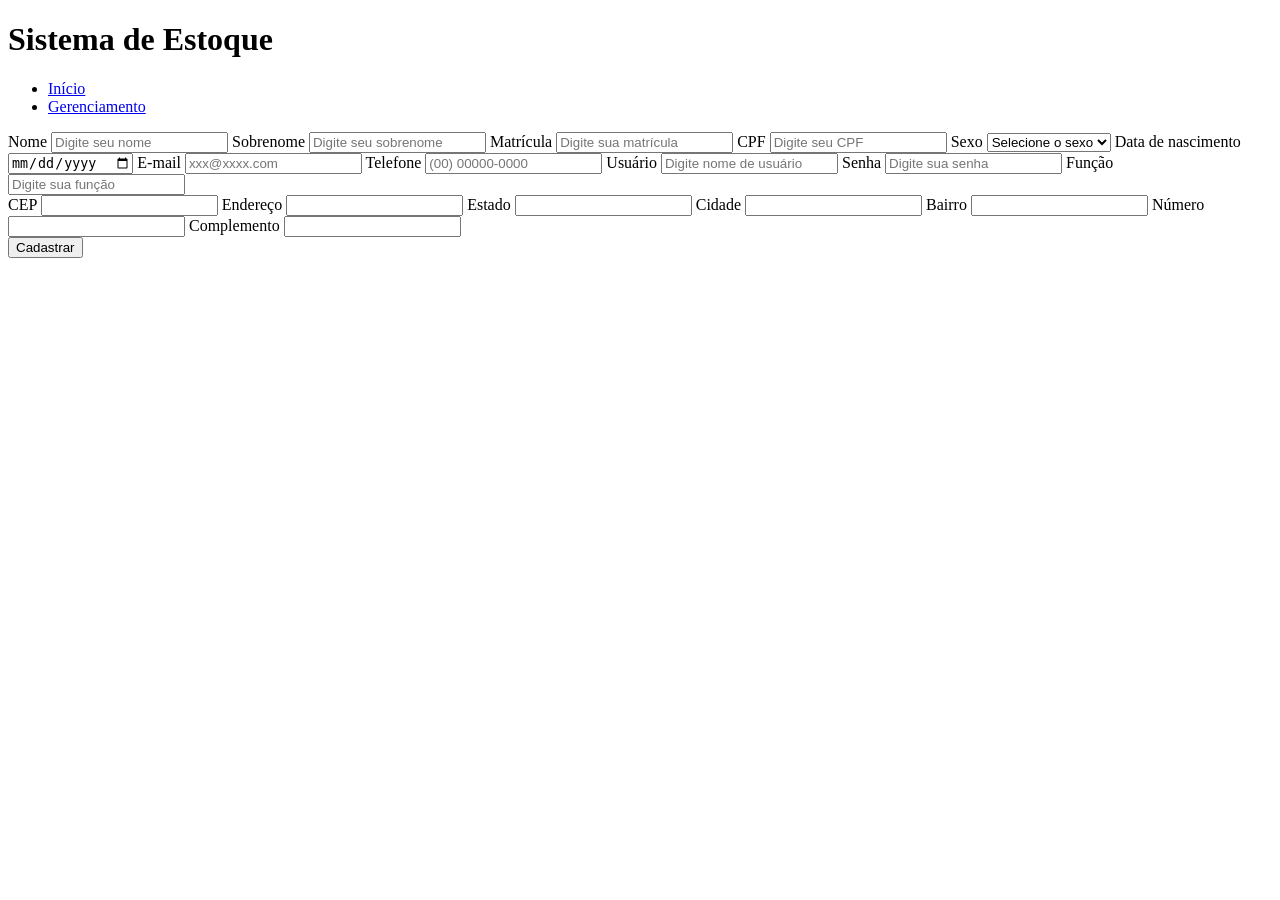
==== src/main/webapp/pages/cadastro.html @ c54853b9 "commit" ====
<!DOCTYPE html>
<html>
    <head>
        <link rel="stylesheet" href="../css/reset.css"/>
        <link rel="stylesheet" href="../css/color.css"/>
        <link rel="stylesheet" href="../css/cadastro.css"/>
        <title>Cadastro</title>
        <meta charset="UTF-8">
        <meta name="viewport" content="width=device-width, initial-scale=1.0">
    </head>
    <body>

        <header id="header">
            <h1 id="tituloDashboard">Sistema de Estoque</h1>
            <nav>
                <ul>
                    <li><a href="#">Início</a></li>
                    <li><a href="#">Gerenciamento</a></li> 
                </ul>
            </nav>
        </header>

        <main id="main">
            <form action="../cadastro" method="POST">
                <div class="container">

                    <div class="dadosPessoais">
                        <label for="namefirst">Nome</label>
                        <input type="text" id="namefirst" name="namefirst" placeholder="Digite seu nome"/>

                        <label for="sobrenome">Sobrenome</label>
                        <input type="text" id="sobrenome" name="sobrenome" placeholder="Digite seu sobrenome"/>

                        <label for="matricula">Matrícula</label>
                        <input type="text" id="matricula" name="matricula" placeholder="Digite sua matrícula"/>

                        <label for="cpf">CPF</label>
                        <input type="text" id="cpf" name="cpf" placeholder="Digite seu CPF"/>

                        <label for="sexo">Sexo</label>
                        <select id="sexo" name="sexo">
                            <option value="" disabled selected>Selecione o sexo</option>
                            <option value="M">Masculino</option>
                            <option value="F">Feminino</option>
                        </select>

                        <label for="dtaNascimento">Data de nascimento</label>
                        <input type="date" name="dtaNascimento" id="dtaNascimento"/>

                        <label for="email">E-mail</label>
                        <input type="email" id="email" name="email" placeholder="xxx@xxxx.com"/>

                        <label for="telefone">Telefone</label>
                        <input type="tel" name="telefone" id="telefone" placeholder="(00) 00000-0000"/>

                        <label for="usuario">Usuário</label>
                        <input type="text" name="usuario" id="usuario" placeholder="Digite nome de usuário"/>

                        <label for="senha">Senha</label>
                        <input type="password" name="senha" id="senha" placeholder="Digite sua senha"/>

                        <label for="funcao">Função</label>
                        <input type="text" name="funcao" id="funcao" placeholder="Digite sua função"/>
                    </div>

                    <div class="containerEndereco">
                        <label for="cep">CEP</label>
                        <input type="text" name="cep" id="cep"/>

                        <label for="endereco">Endereço</label>
                        <input type="text" name="endereco" id="endereco"/>

                        <label for="estado">Estado</label>
                        <input type="text" name="estado" id="estado"/>

                        <label for="cidade">Cidade</label>
                        <input type="text" name="cidade" id="cidade"/>

                        <label for="bairro">Bairro</label>
                        <input type="text" name="bairro" id="bairro"/>

                        <label for="numero">Número</label>
                        <input type="text" name="numero" id="numero"/>

                        <label for="complemento">Complemento</label>
                        <input type="text" name="complemento" id="complemento"/>
                    </div>

                    <div class="btn">
                        <button type="submit">Cadastrar</button>
                    </div>

                </div>
            </form> 
        </main>

        <script src="../Js/cep.js"></script>
    </body>
</html>
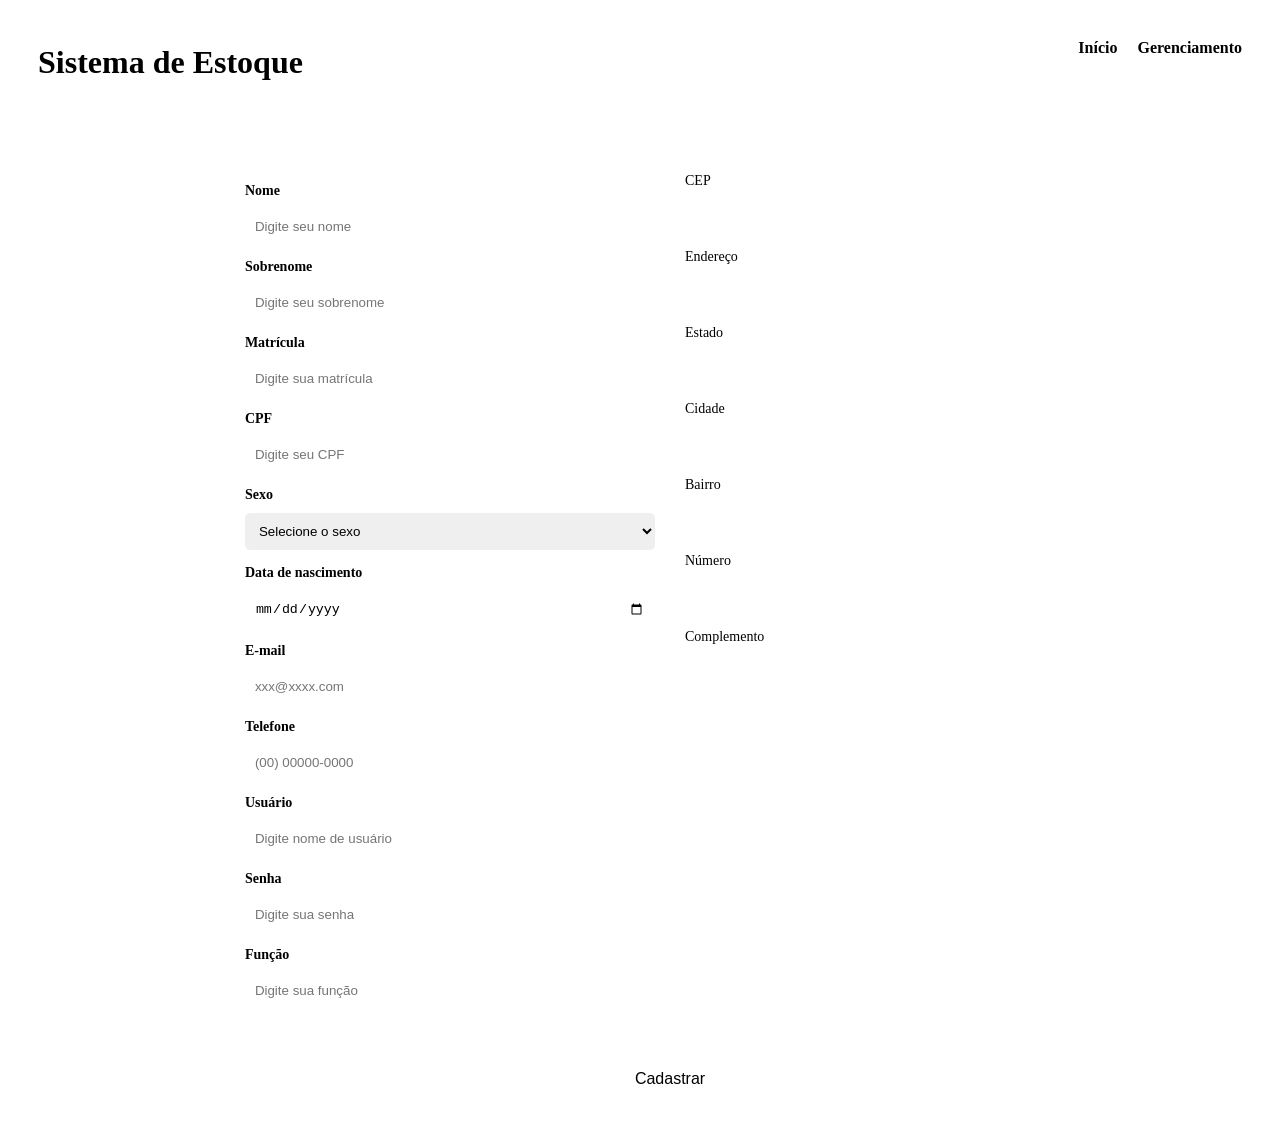
==== commit d93a599f: "fix" ====
--- a/src/main/webapp/pages/cadastro.html
+++ b/src/main/webapp/pages/cadastro.html
@@ -21,7 +21,7 @@
         </header>
 
         <main id="main">
-            <form action="../cadastro" method="POST">
+            <form action="/cadastro" method="POST">
                 <div class="container">
 
                     <div class="dadosPessoais">
--- a/src/main/webapp/css/cadastro.css
+++ b/src/main/webapp/css/cadastro.css
@@ -0,0 +1,91 @@
+body{
+    background-color: var(--gray-light);
+    color: var(--gray-dark);
+}
+#header{
+    display: flex;
+    justify-content: space-between;
+    align-content: center;
+    background-color: var(--white);
+    padding: 15px 30px;
+    box-shadow: 0 2px 5px var(--shadow-default);
+    margin-bottom: 20px;
+}
+#tituloCadastro{
+    font-size: 22px;
+    color: var(--primary-dark); 
+}
+nav ul{
+    display: flex;
+    list-style:none;
+    gap: 20px;
+}
+nav a{
+    text-decoration: none;
+    color: var(--primary-medium);
+    font-weight: bold;
+}
+nav a:hover{
+    color: var(--primary-dark);
+}
+#main{
+    display: flex;
+    justify-content: center
+}
+.container{
+    background-color: var(--white);
+    padding:30px;
+    border-radius: 10px;    
+    box-shadow: 0 4px 8px var(--shadow-default);
+    width:100%;
+    max-width: 1100px;
+    display: flex;
+    gap: 30px;
+    flex-wrap: wrap;
+}
+.dadosPessoais,.containerEndereco{
+    flex: 1;
+    min-width: 300px;
+    display: flex;
+    flex-direction: column;
+    gap:10px;
+}
+label{
+    font-size: 14px;
+    margin-top: 5px;
+}
+input,select{
+    padding: 10px;
+    border-radius: 5px;
+    border: 1px solid var(--gray-medium);
+    outline:none;
+    transition:0.2s;    
+}
+input:focus,select:focus{
+    border-color: var(--primary-medium);
+}
+.dadosPessoais{
+    margin-top: 10px;
+    font-weight: bold;
+}
+.btn{
+    width: 100%;
+    display: flex;
+    justify-content: center;
+    margin-top: 20px;
+}
+.btn button{
+    padding:12px 30px;
+    background-color: var(--success);
+    color: var(--white);
+    border: none;
+    border-radius: 8px;
+    font-size:16px;
+    cursor: pointer;
+    transition:0.2s;
+}
+
+.btn button:hover{
+    background-color: var(--success-hover);
+}
+ 
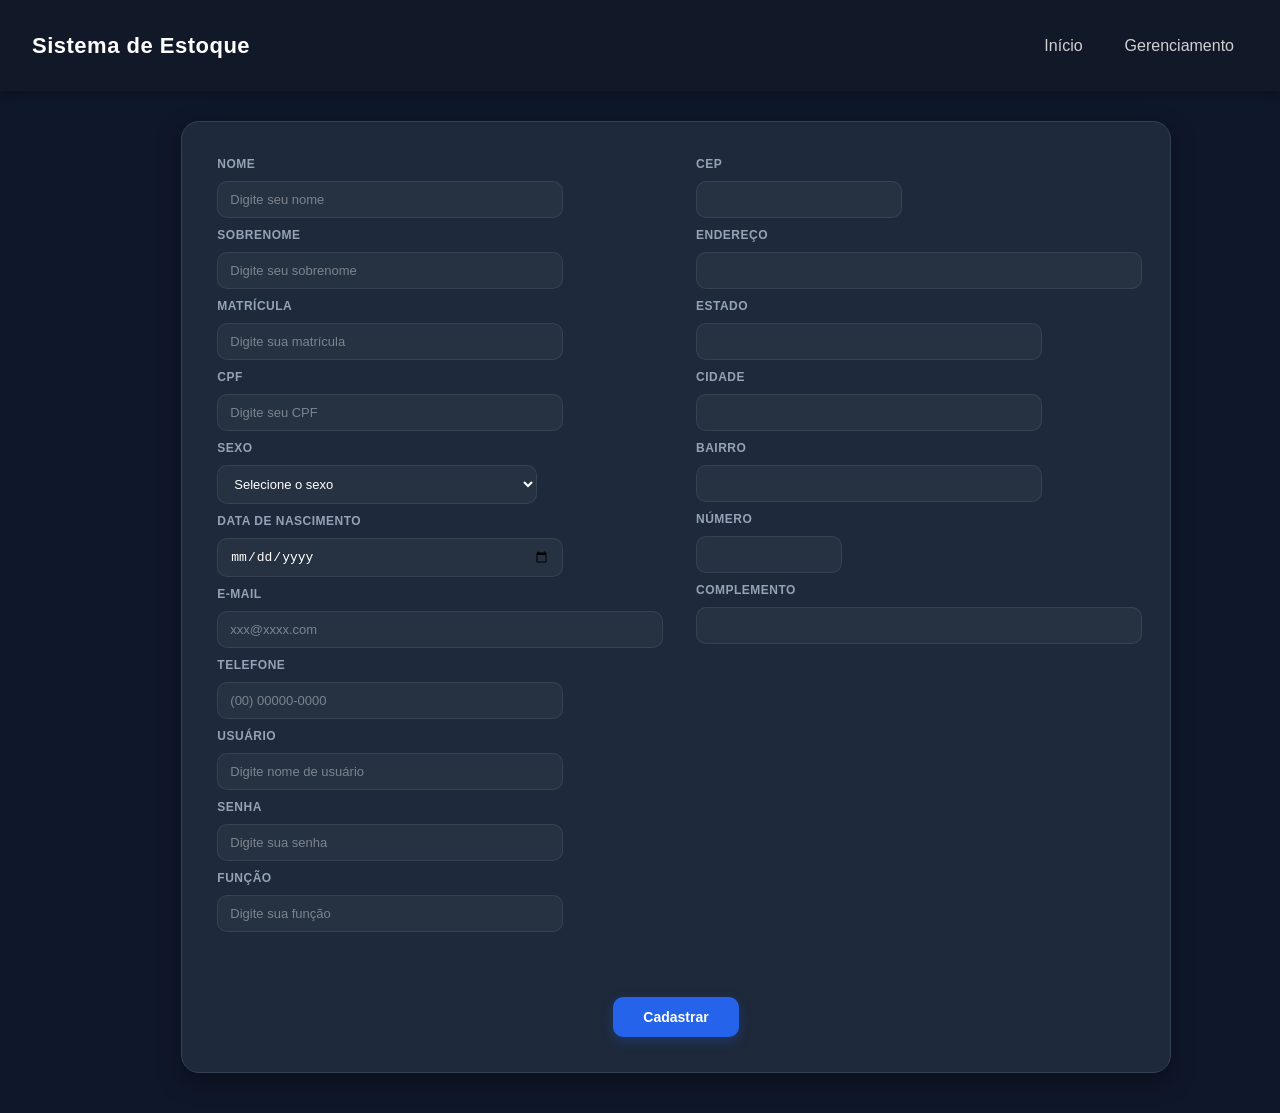
==== commit 48356d52: "fix tela de login" ====
--- a/src/main/webapp/pages/cadastro.html
+++ b/src/main/webapp/pages/cadastro.html
@@ -26,10 +26,10 @@
 
                     <div class="dadosPessoais">
                         <label for="namefirst">Nome</label>
-                        <input type="text" id="namefirst" name="namefirst" placeholder="Digite seu nome"/>
+                        <input type="text" id="namefirst" name="namefirst" placeholder="Digite seu nome" required/>
 
                         <label for="sobrenome">Sobrenome</label>
-                        <input type="text" id="sobrenome" name="sobrenome" placeholder="Digite seu sobrenome"/>
+                        <input type="text" id="sobrenome" name="sobrenome" placeholder="Digite seu sobrenome" required/>
 
                         <label for="matricula">Matrícula</label>
                         <input type="text" id="matricula" name="matricula" placeholder="Digite sua matrícula"/>
@@ -48,16 +48,16 @@
                         <input type="date" name="dtaNascimento" id="dtaNascimento"/>
 
                         <label for="email">E-mail</label>
-                        <input type="email" id="email" name="email" placeholder="xxx@xxxx.com"/>
+                        <input type="email" id="email" name="email" placeholder="xxx@xxxx.com" required/>
 
                         <label for="telefone">Telefone</label>
                         <input type="tel" name="telefone" id="telefone" placeholder="(00) 00000-0000"/>
 
                         <label for="usuario">Usuário</label>
-                        <input type="text" name="usuario" id="usuario" placeholder="Digite nome de usuário"/>
+                        <input type="text" name="usuario" id="usuario" placeholder="Digite nome de usuário" required/>
 
                         <label for="senha">Senha</label>
-                        <input type="password" name="senha" id="senha" placeholder="Digite sua senha"/>
+                        <input type="password" name="senha" id="senha" placeholder="Digite sua senha" required/>
 
                         <label for="funcao">Função</label>
                         <input type="text" name="funcao" id="funcao" placeholder="Digite sua função"/>
@@ -96,4 +96,4 @@
 
         <script src="../Js/cep.js"></script>
     </body>
-</html>+</html>
--- a/src/main/webapp/css/color.css
+++ b/src/main/webapp/css/color.css
@@ -0,0 +1,25 @@
+:root {
+
+    /* Primárias */
+    --primary-dark: #111827;
+    --primary-medium: #2563eb;
+
+    /* Tons neutros */
+    --gray-light: #0f172a;
+    --gray-medium: #94a3b8;
+    --gray-dark: #e2e8f0;
+
+    /* Branco */
+    --white: #1e293b;
+
+    /* Sombras */
+    --shadow-default: rgba(0, 0, 0, 0.35);
+
+    /* Extras */
+    --card-bg: #1e293b;
+    --hover-bg: #334155;
+    --border-color: #334155;
+      /* Sucesso */
+    --success: #22c55e;
+    --success-hover: #16a34a;
+}
--- a/src/main/webapp/css/cadastro.css
+++ b/src/main/webapp/css/cadastro.css
@@ -1,91 +1,296 @@
-body{
+body {
     background-color: var(--gray-light);
     color: var(--gray-dark);
-}
-#header{
-    display: flex;
+
+    font-family: Arial, sans-serif;
+
+    margin: 0;
+}
+
+
+/* HEADER */
+
+#header {
+    display: flex;
+
     justify-content: space-between;
-    align-content: center;
-    background-color: var(--white);
-    padding: 15px 30px;
-    box-shadow: 0 2px 5px var(--shadow-default);
-    margin-bottom: 20px;
-}
-#tituloCadastro{
+
+    align-items: center;
+
+    background-color: var(--primary-dark);
+
+    padding: 18px 32px;
+
+    box-shadow: 0 2px 10px var(--shadow-default);
+
+    margin-bottom: 30px;
+}
+
+#tituloDashboard {
     font-size: 22px;
-    color: var(--primary-dark); 
-}
-nav ul{
-    display: flex;
-    list-style:none;
-    gap: 20px;
-}
-nav a{
+
+    color: #ffffff;
+
+    font-weight: 600;
+
+    letter-spacing: 0.5px;
+}
+
+
+/* NAV */
+
+#header nav ul {
+    display: flex;
+
+    align-items: center;
+
+    gap: 14px;
+
+    list-style: none;
+
+    margin: 0;
+
+    padding: 0;
+}
+
+#header nav a {
     text-decoration: none;
-    color: var(--primary-medium);
-    font-weight: bold;
-}
-nav a:hover{
-    color: var(--primary-dark);
-}
-#main{
-    display: flex;
-    justify-content: center
-}
-.container{
-    background-color: var(--white);
-    padding:30px;
-    border-radius: 10px;    
-    box-shadow: 0 4px 8px var(--shadow-default);
-    width:100%;
-    max-width: 1100px;
-    display: flex;
-    gap: 30px;
+
+    color: rgba(255, 255, 255, 0.8);
+
+    padding: 8px 14px;
+
+    border-radius: 8px;
+
+    transition: 0.2s;
+}
+
+#header nav a:hover {
+    background-color: rgba(255, 255, 255, 0.08);
+
+    color: #ffffff;
+}
+
+
+/* MAIN */
+
+#main {
+    display: flex;
+
+    justify-content: center;
+
+    padding: 0 20px 40px;
+}
+
+
+/* CONTAINER */
+
+.container {
+    background-color: var(--card-bg);
+
+    border: 1px solid var(--border-color);
+
+    border-radius: 18px;
+
+    box-shadow: 0 8px 24px var(--shadow-default);
+
+    padding: 35px;
+
+    width: 100%;
+
+    max-width: 1150px;
+
+    display: flex;
+
+    gap: 40px;
+
     flex-wrap: wrap;
 }
-.dadosPessoais,.containerEndereco{
+
+
+/* COLUNAS */
+
+.dadosPessoais,
+.containerEndereco {
     flex: 1;
-    min-width: 300px;
-    display: flex;
+
+    min-width: 320px;
+
+    display: flex;
+
     flex-direction: column;
-    gap:10px;
-}
-label{
+
+    gap: 10px;
+}
+
+
+/* LABELS */
+
+.container label {
+    font-size: 12px;
+
+    font-weight: 600;
+
+    color: var(--gray-medium);
+
+    text-transform: uppercase;
+
+    letter-spacing: 0.5px;
+}
+
+
+/* INPUTS */
+
+.container input,
+.container select {
+    width: 100%;
+
+    max-width: 320px;
+
+    padding: 10px 12px;
+
+    border-radius: 10px;
+
+    border: 1px solid rgba(255, 255, 255, 0.08);
+
+    background-color: rgba(255, 255, 255, 0.04);
+
+    color: #ffffff;
+
+    outline: none;
+
+    font-size: 13px;
+
+    transition: 0.2s;
+}
+
+
+/* PLACEHOLDER */
+
+.container input::placeholder {
+    color: rgba(255, 255, 255, 0.4);
+}
+
+
+/* HOVER */
+
+.container input:hover,
+.container select:hover {
+    background-color: rgba(255, 255, 255, 0.06);
+}
+
+
+/* FOCUS */
+
+.container input:focus,
+.container select:focus {
+    border-color: var(--primary-medium);
+
+    background-color: rgba(255, 255, 255, 0.07);
+
+    box-shadow:
+        0 0 0 3px rgba(37, 99, 235, 0.15);
+}
+
+
+/* TAMANHOS DIFERENTES */
+
+#email,
+#endereco,
+#complemento {
+    max-width: 420px;
+}
+
+#numero {
+    max-width: 120px;
+}
+
+#cep {
+    max-width: 180px;
+}
+
+
+/* BOTÃO */
+
+.btn {
+    width: 100%;
+
+    display: flex;
+
+    justify-content: center;
+
+    margin-top: 25px;
+}
+
+.btn button {
+    padding: 12px 30px;
+
+    background-color: var(--primary-medium);
+
+    color: #ffffff;
+
+    border: none;
+
+    border-radius: 10px;
+
     font-size: 14px;
-    margin-top: 5px;
-}
-input,select{
-    padding: 10px;
-    border-radius: 5px;
-    border: 1px solid var(--gray-medium);
-    outline:none;
-    transition:0.2s;    
-}
-input:focus,select:focus{
-    border-color: var(--primary-medium);
-}
-.dadosPessoais{
-    margin-top: 10px;
-    font-weight: bold;
-}
-.btn{
-    width: 100%;
-    display: flex;
-    justify-content: center;
-    margin-top: 20px;
-}
-.btn button{
-    padding:12px 30px;
-    background-color: var(--success);
-    color: var(--white);
-    border: none;
-    border-radius: 8px;
-    font-size:16px;
+
+    font-weight: 600;
+
     cursor: pointer;
-    transition:0.2s;
-}
-
-.btn button:hover{
-    background-color: var(--success-hover);
-}
- +
+    transition: 0.2s;
+
+    box-shadow: 0 4px 12px rgba(37, 99, 235, 0.25);
+}
+
+.btn button:hover {
+    transform: translateY(-2px);
+
+    filter: brightness(1.08);
+}
+
+
+/* RESPONSIVO */
+
+@media (max-width: 768px) {
+
+    #header {
+        flex-direction: column;
+
+        gap: 14px;
+
+        text-align: center;
+    }
+
+    #header nav ul {
+        flex-wrap: wrap;
+
+        justify-content: center;
+    }
+
+    .container {
+        padding: 25px;
+
+        gap: 25px;
+    }
+
+    .dadosPessoais,
+    .containerEndereco {
+        min-width: 100%;
+    }
+
+    .container input,
+    .container select,
+    #email,
+    #endereco,
+    #complemento,
+    #numero,
+    #cep {
+        max-width: 100%;
+    }
+
+    .btn button {   
+        width: 100%;
+    }
+}
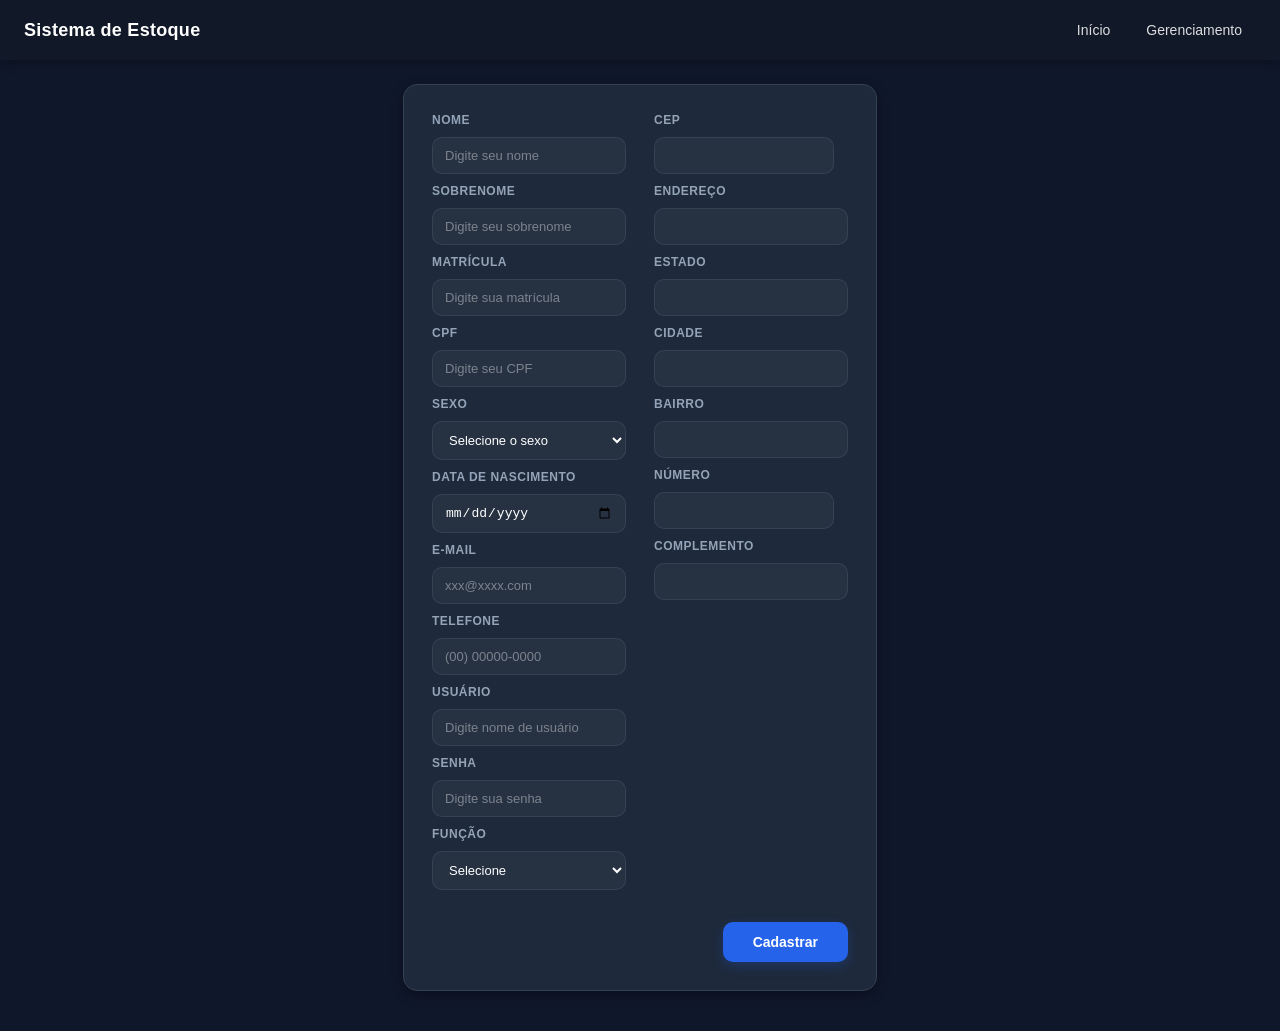
==== commit 89724323: "atualização final" ====
--- a/src/main/webapp/pages/cadastro.html
+++ b/src/main/webapp/pages/cadastro.html
@@ -1,99 +1,108 @@
-    <!DOCTYPE html>
+<!DOCTYPE html>
 <html>
-    <head>
-        <link rel="stylesheet" href="../css/reset.css"/>
-        <link rel="stylesheet" href="../css/color.css"/>
-        <link rel="stylesheet" href="../css/cadastro.css"/>
-        <title>Cadastro</title>
-        <meta charset="UTF-8">
-        <meta name="viewport" content="width=device-width, initial-scale=1.0">
-    </head>
-    <body>
 
-        <header id="header">
-            <h1 id="tituloDashboard">Sistema de Estoque</h1>
-            <nav>
-                <ul>
-                    <li><a href="#">Início</a></li>
-                    <li><a href="#">Gerenciamento</a></li> 
-                </ul>
-            </nav>
-        </header>
+<head>
+    <link rel="stylesheet" href="../css/reset.css" />
+    <link rel="stylesheet" href="../css/color.css" />
+    <link rel="stylesheet" href="../css/cadastro.css" />
+    <title>Cadastro</title>
+    <meta charset="UTF-8">
+    <meta name="viewport" content="width=device-width, initial-scale=1.0">
+</head>
 
-        <main id="main">
-            <form action="/cadastro" method="POST">
-                <div class="container">
+<body>
 
-                    <div class="dadosPessoais">
-                        <label for="namefirst">Nome</label>
-                        <input type="text" id="namefirst" name="namefirst" placeholder="Digite seu nome" required/>
+    <header id="header">
+        <h1 id="tituloDashboard">Sistema de Estoque</h1>
+        <nav>
+            <ul>
+                <li><a href="#">Início</a></li>
+                <li><a href="#">Gerenciamento</a></li>
+            </ul>
+        </nav>
+    </header>
 
-                        <label for="sobrenome">Sobrenome</label>
-                        <input type="text" id="sobrenome" name="sobrenome" placeholder="Digite seu sobrenome" required/>
+    <main id="main">
+        <p id="mensagemErroCadastro" class="mensagem-erro"></p>
+        <form action="/cadastro" method="POST">
+            <div class="container">
 
-                        <label for="matricula">Matrícula</label>
-                        <input type="text" id="matricula" name="matricula" placeholder="Digite sua matrícula"/>
+                <div class="dadosPessoais">
+                    <label for="namefirst">Nome</label>
+                    <input type="text" id="namefirst" name="namefirst" placeholder="Digite seu nome" required />
 
-                        <label for="cpf">CPF</label>
-                        <input type="text" id="cpf" name="cpf" placeholder="Digite seu CPF"/>
+                    <label for="sobrenome">Sobrenome</label>
+                    <input type="text" id="sobrenome" name="sobrenome" placeholder="Digite seu sobrenome" required />
 
-                        <label for="sexo">Sexo</label>
-                        <select id="sexo" name="sexo">
-                            <option value="" disabled selected>Selecione o sexo</option>
-                            <option value="M">Masculino</option>
-                            <option value="F">Feminino</option>
-                        </select>
+                    <label for="matricula">Matrícula</label>
+                    <input type="text" id="matricula" name="matricula" placeholder="Digite sua matrícula" />
 
-                        <label for="dtaNascimento">Data de nascimento</label>
-                        <input type="date" name="dtaNascimento" id="dtaNascimento"/>
+                    <label for="cpf">CPF</label>
+                    <input type="text" id="cpf" name="cpf" placeholder="Digite seu CPF" />
 
-                        <label for="email">E-mail</label>
-                        <input type="email" id="email" name="email" placeholder="xxx@xxxx.com" required/>
+                    <label for="sexo">Sexo</label>
+                    <select id="sexo" name="sexo">
+                        <option value="" disabled selected>Selecione o sexo</option>
+                        <option value="M">Masculino</option>
+                        <option value="F">Feminino</option>
+                    </select>
 
-                        <label for="telefone">Telefone</label>
-                        <input type="tel" name="telefone" id="telefone" placeholder="(00) 00000-0000"/>
+                    <label for="dtaNascimento">Data de nascimento</label>
+                    <input type="date" name="dtaNascimento" id="dtaNascimento" />
 
-                        <label for="usuario">Usuário</label>
-                        <input type="text" name="usuario" id="usuario" placeholder="Digite nome de usuário" required/>
+                    <label for="email">E-mail</label>
+                    <input type="email" id="email" name="email" placeholder="xxx@xxxx.com" required />
 
-                        <label for="senha">Senha</label>
-                        <input type="password" name="senha" id="senha" placeholder="Digite sua senha" required/>
+                    <label for="telefone">Telefone</label>
+                    <input type="tel" name="telefone" id="telefone" placeholder="(00) 00000-0000" />
 
-                        <label for="funcao">Função</label>
-                        <input type="text" name="funcao" id="funcao" placeholder="Digite sua função"/>
-                    </div>
+                    <label for="usuario">Usuário</label>
+                    <input type="text" name="usuario" id="usuario" placeholder="Digite nome de usuário" required />
 
-                    <div class="containerEndereco">
-                        <label for="cep">CEP</label>
-                        <input type="text" name="cep" id="cep"/>
+                    <label for="senha">Senha</label>
+                    <input type="password" name="senha" id="senha" placeholder="Digite sua senha" required />
 
-                        <label for="endereco">Endereço</label>
-                        <input type="text" name="endereco" id="endereco"/>
+                    <label for="funcao">Função</label>
+                    <select name="funcao" required>
+                        <option value="" disabled selected>Selecione</option>
+                        <option value="ADMIN">Administrador</option>
+                        <option value="VISUALIZADOR">Visualizador</option>
+                    </select>
+                </div>
 
-                        <label for="estado">Estado</label>
-                        <input type="text" name="estado" id="estado"/>
+                <div class="containerEndereco">
+                    <label for="cep">CEP</label>
+                    <input type="text" name="cep" id="cep" />
 
-                        <label for="cidade">Cidade</label>
-                        <input type="text" name="cidade" id="cidade"/>
+                    <label for="endereco">Endereço</label>
+                    <input type="text" name="endereco" id="endereco" />
 
-                        <label for="bairro">Bairro</label>
-                        <input type="text" name="bairro" id="bairro"/>
+                    <label for="estado">Estado</label>
+                    <input type="text" name="estado" id="estado" />
 
-                        <label for="numero">Número</label>
-                        <input type="text" name="numero" id="numero"/>
+                    <label for="cidade">Cidade</label>
+                    <input type="text" name="cidade" id="cidade" />
 
-                        <label for="complemento">Complemento</label>
-                        <input type="text" name="complemento" id="complemento"/>
-                    </div>
+                    <label for="bairro">Bairro</label>
+                    <input type="text" name="bairro" id="bairro" />
 
-                    <div class="btn">
-                        <button type="submit">Cadastrar</button>
-                    </div>
+                    <label for="numero">Número</label>
+                    <input type="text" name="numero" id="numero" />
 
+                    <label for="complemento">Complemento</label>
+                    <input type="text" name="complemento" id="complemento" />
                 </div>
-            </form> 
-        </main>
 
-        <script src="../Js/cep.js"></script>
-    </body>
-</html>
+                <div class="btn">
+                    <button type="submit">Cadastrar</button>
+                </div>
+
+            </div>
+        </form>
+    </main>
+
+    <script src="../Js/cep.js"></script>
+    <script src="../Js/cadastroUsuario.js"></script>
+</body>
+
+</html>
--- a/src/main/webapp/css/color.css
+++ b/src/main/webapp/css/color.css
@@ -22,4 +22,8 @@
       /* Sucesso */
     --success: #22c55e;
     --success-hover: #16a34a;
-}+}
+
+.is-hidden {
+    display: none !important;
+}
--- a/src/main/webapp/css/cadastro.css
+++ b/src/main/webapp/css/cadastro.css
@@ -1,296 +1,198 @@
 body {
     background-color: var(--gray-light);
     color: var(--gray-dark);
-
     font-family: Arial, sans-serif;
-
     margin: 0;
 }
 
-
-/* HEADER */
-
 #header {
+    background-color: var(--primary-dark);
     display: flex;
-
+    align-items: center;
     justify-content: space-between;
-
-    align-items: center;
-
-    background-color: var(--primary-dark);
-
-    padding: 18px 32px;
-
+    padding: 0 24px;
+    height: 60px;
+    margin-bottom: 24px;
     box-shadow: 0 2px 10px var(--shadow-default);
-
-    margin-bottom: 30px;
 }
 
 #tituloDashboard {
-    font-size: 22px;
-
+    font-size: 18px;
+    font-weight: 600;
     color: #ffffff;
-
-    font-weight: 600;
-
-    letter-spacing: 0.5px;
+    letter-spacing: 0.3px;
 }
-
-
-/* NAV */
 
 #header nav ul {
     display: flex;
-
     align-items: center;
-
-    gap: 14px;
-
+    gap: 8px;
     list-style: none;
-
     margin: 0;
-
     padding: 0;
 }
 
-#header nav a {
+#header nav ul li a {
+    color: rgba(255, 255, 255, 0.85);
     text-decoration: none;
-
-    color: rgba(255, 255, 255, 0.8);
-
     padding: 8px 14px;
-
     border-radius: 8px;
-
+    font-size: 14px;
     transition: 0.2s;
 }
 
-#header nav a:hover {
-    background-color: rgba(255, 255, 255, 0.08);
-
+#header nav ul li a:hover,
+#header nav ul li a.btn-menu {
+    background: var(--primary-medium);
     color: #ffffff;
 }
 
-
-/* MAIN */
-
 #main {
     display: flex;
-
-    justify-content: center;
-
-    padding: 0 20px 40px;
+    flex-direction: column;
+    align-items: center;
+    padding: 0 24px 40px;
 }
 
+.mensagem-erro {
+    width: 100%;
+    max-width: 1150px;
+    margin: 0 auto 16px;
+    padding: 12px 16px;
+    border-radius: 8px;
+    background: rgba(239, 68, 68, 0.12);
+    border: 1px solid rgba(239, 68, 68, 0.35);
+    color: #fca5a5;
+    font-size: 14px;
+    font-weight: 600;
+    display: none;
+    box-sizing: border-box;
+}
 
-/* CONTAINER */
+.mensagem-erro:not(:empty) {
+    display: block;
+}
 
 .container {
+    width: 100%;
+    max-width: 1150px;
     background-color: var(--card-bg);
-
     border: 1px solid var(--border-color);
-
-    border-radius: 18px;
-
-    box-shadow: 0 8px 24px var(--shadow-default);
-
-    padding: 35px;
-
-    width: 100%;
-
-    max-width: 1150px;
-
-    display: flex;
-
-    gap: 40px;
-
-    flex-wrap: wrap;
+    border-radius: 14px;
+    box-shadow: 0 4px 12px var(--shadow-default);
+    padding: 28px;
+    display: grid;
+    grid-template-columns: repeat(2, minmax(0, 1fr));
+    gap: 28px;
+    box-sizing: border-box;
 }
-
-
-/* COLUNAS */
 
 .dadosPessoais,
 .containerEndereco {
-    flex: 1;
-
-    min-width: 320px;
-
+    min-width: 0;
     display: flex;
-
     flex-direction: column;
-
     gap: 10px;
 }
 
-
-/* LABELS */
-
 .container label {
     font-size: 12px;
-
     font-weight: 600;
-
     color: var(--gray-medium);
-
     text-transform: uppercase;
-
     letter-spacing: 0.5px;
 }
-
-
-/* INPUTS */
 
 .container input,
 .container select {
     width: 100%;
-
-    max-width: 320px;
-
     padding: 10px 12px;
-
     border-radius: 10px;
-
     border: 1px solid rgba(255, 255, 255, 0.08);
-
     background-color: rgba(255, 255, 255, 0.04);
-
     color: #ffffff;
-
     outline: none;
-
     font-size: 13px;
-
     transition: 0.2s;
+    box-sizing: border-box;
 }
-
-
-/* PLACEHOLDER */
 
 .container input::placeholder {
     color: rgba(255, 255, 255, 0.4);
 }
-
-
-/* HOVER */
 
 .container input:hover,
 .container select:hover {
     background-color: rgba(255, 255, 255, 0.06);
 }
 
-
-/* FOCUS */
-
 .container input:focus,
 .container select:focus {
     border-color: var(--primary-medium);
-
     background-color: rgba(255, 255, 255, 0.07);
-
-    box-shadow:
-        0 0 0 3px rgba(37, 99, 235, 0.15);
-}
-
-
-/* TAMANHOS DIFERENTES */
-
-#email,
-#endereco,
-#complemento {
-    max-width: 420px;
+    box-shadow: 0 0 0 3px rgba(37, 99, 235, 0.15);
 }
 
 #numero {
-    max-width: 120px;
+    max-width: 180px;
 }
 
 #cep {
     max-width: 180px;
 }
 
-
-/* BOTÃO */
-
 .btn {
     width: 100%;
-
+    grid-column: 1 / -1;
     display: flex;
-
-    justify-content: center;
-
-    margin-top: 25px;
+    justify-content: flex-end;
+    margin-top: 4px;
 }
 
 .btn button {
     padding: 12px 30px;
-
     background-color: var(--primary-medium);
-
     color: #ffffff;
-
     border: none;
-
     border-radius: 10px;
-
     font-size: 14px;
-
     font-weight: 600;
-
     cursor: pointer;
-
     transition: 0.2s;
-
     box-shadow: 0 4px 12px rgba(37, 99, 235, 0.25);
 }
 
 .btn button:hover {
     transform: translateY(-2px);
-
     filter: brightness(1.08);
 }
 
-
-/* RESPONSIVO */
-
 @media (max-width: 768px) {
-
     #header {
         flex-direction: column;
-
+        height: auto;
+        padding: 16px;
         gap: 14px;
-
         text-align: center;
     }
 
     #header nav ul {
         flex-wrap: wrap;
-
         justify-content: center;
     }
 
     .container {
-        padding: 25px;
-
-        gap: 25px;
+        grid-template-columns: 1fr;
+        padding: 24px;
+        gap: 22px;
     }
 
-    .dadosPessoais,
-    .containerEndereco {
-        min-width: 100%;
-    }
-
-    .container input,
-    .container select,
-    #email,
-    #endereco,
-    #complemento,
     #numero,
     #cep {
         max-width: 100%;
     }
 
-    .btn button {   
+    .btn button {
         width: 100%;
     }
-}+}
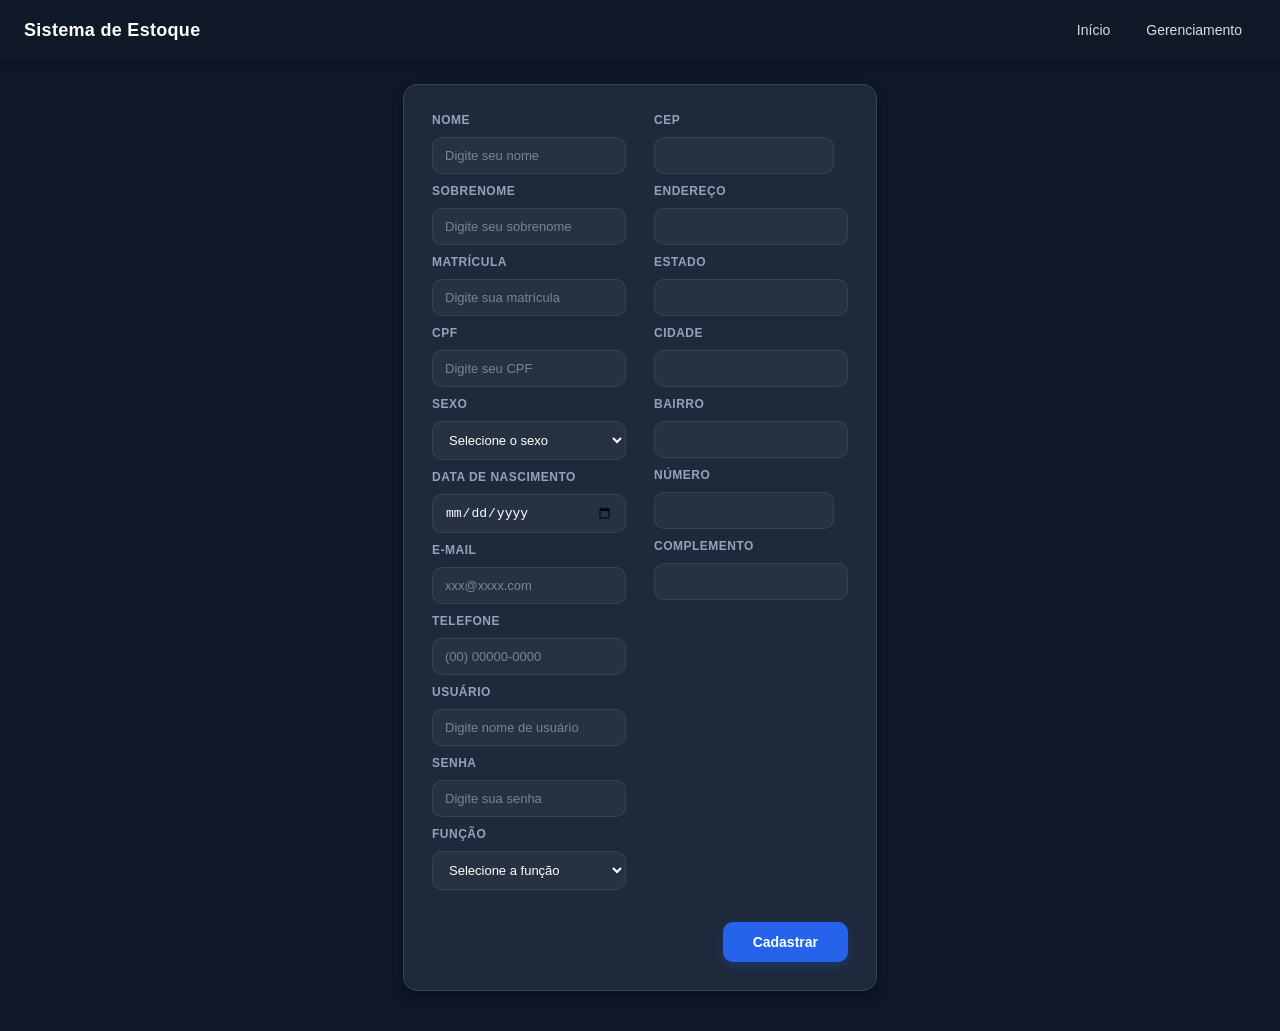
==== commit 76c8bd8b: "fix" ====
--- a/src/main/webapp/pages/cadastro.html
+++ b/src/main/webapp/pages/cadastro.html
@@ -1,108 +1,106 @@
-<!DOCTYPE html>
+    <!DOCTYPE html>
 <html>
+    <head>
+        <link rel="stylesheet" href="../css/reset.css"/>
+        <link rel="stylesheet" href="../css/color.css"/>
+        <link rel="stylesheet" href="../css/cadastro.css"/>
+        <title>Cadastro</title>
+        <meta charset="UTF-8">
+        <meta name="viewport" content="width=device-width, initial-scale=1.0">
+    </head>
+    <body>
 
-<head>
-    <link rel="stylesheet" href="../css/reset.css" />
-    <link rel="stylesheet" href="../css/color.css" />
-    <link rel="stylesheet" href="../css/cadastro.css" />
-    <title>Cadastro</title>
-    <meta charset="UTF-8">
-    <meta name="viewport" content="width=device-width, initial-scale=1.0">
-</head>
+        <header id="header">
+            <h1 id="tituloDashboard">Sistema de Estoque</h1>
+            <nav>
+                <ul>
+                    <li><a href="#">Início</a></li>
+                    <li><a href="#">Gerenciamento</a></li> 
+                </ul>
+            </nav>
+        </header>
 
-<body>
+        <main id="main">
+            <p id="mensagemErroCadastro" class="mensagem-erro"></p>
+            <form action="/cadastro" method="POST">
+                <div class="container">
 
-    <header id="header">
-        <h1 id="tituloDashboard">Sistema de Estoque</h1>
-        <nav>
-            <ul>
-                <li><a href="#">Início</a></li>
-                <li><a href="#">Gerenciamento</a></li>
-            </ul>
-        </nav>
-    </header>
+                    <div class="dadosPessoais">
+                        <label for="namefirst">Nome</label>
+                        <input type="text" id="namefirst" name="namefirst" placeholder="Digite seu nome" required/>
 
-    <main id="main">
-        <p id="mensagemErroCadastro" class="mensagem-erro"></p>
-        <form action="/cadastro" method="POST">
-            <div class="container">
+                        <label for="sobrenome">Sobrenome</label>
+                        <input type="text" id="sobrenome" name="sobrenome" placeholder="Digite seu sobrenome" required/>
 
-                <div class="dadosPessoais">
-                    <label for="namefirst">Nome</label>
-                    <input type="text" id="namefirst" name="namefirst" placeholder="Digite seu nome" required />
+                        <label for="matricula">Matrícula</label>
+                        <input type="text" id="matricula" name="matricula" placeholder="Digite sua matrícula"/>
 
-                    <label for="sobrenome">Sobrenome</label>
-                    <input type="text" id="sobrenome" name="sobrenome" placeholder="Digite seu sobrenome" required />
+                        <label for="cpf">CPF</label>
+                        <input type="text" id="cpf" name="cpf" placeholder="Digite seu CPF"/>
 
-                    <label for="matricula">Matrícula</label>
-                    <input type="text" id="matricula" name="matricula" placeholder="Digite sua matrícula" />
+                        <label for="sexo">Sexo</label>
+                        <select id="sexo" name="sexo">
+                            <option value="" disabled selected>Selecione o sexo</option>
+                            <option value="M">Masculino</option>
+                            <option value="F">Feminino</option>
+                        </select>
 
-                    <label for="cpf">CPF</label>
-                    <input type="text" id="cpf" name="cpf" placeholder="Digite seu CPF" />
+                        <label for="dtaNascimento">Data de nascimento</label>
+                        <input type="date" name="dtaNascimento" id="dtaNascimento"/>
 
-                    <label for="sexo">Sexo</label>
-                    <select id="sexo" name="sexo">
-                        <option value="" disabled selected>Selecione o sexo</option>
-                        <option value="M">Masculino</option>
-                        <option value="F">Feminino</option>
-                    </select>
+                        <label for="email">E-mail</label>
+                        <input type="email" id="email" name="email" placeholder="xxx@xxxx.com" required/>
 
-                    <label for="dtaNascimento">Data de nascimento</label>
-                    <input type="date" name="dtaNascimento" id="dtaNascimento" />
+                        <label for="telefone">Telefone</label>
+                        <input type="tel" name="telefone" id="telefone" placeholder="(00) 00000-0000"/>
 
-                    <label for="email">E-mail</label>
-                    <input type="email" id="email" name="email" placeholder="xxx@xxxx.com" required />
+                        <label for="usuario">Usuário</label>
+                        <input type="text" name="usuario" id="usuario" placeholder="Digite nome de usuário" required/>
 
-                    <label for="telefone">Telefone</label>
-                    <input type="tel" name="telefone" id="telefone" placeholder="(00) 00000-0000" />
+                        <label for="senha">Senha</label>
+                        <input type="password" name="senha" id="senha" placeholder="Digite sua senha" required/>
 
-                    <label for="usuario">Usuário</label>
-                    <input type="text" name="usuario" id="usuario" placeholder="Digite nome de usuário" required />
+                        <label for="funcao">Função</label>
+                        <select name="funcao" id="funcao" required>
+                            <option value="" disabled selected>Selecione a função</option>
+                            <option value="ADMIN">Administrador</option>
+                            <option value="VISUALIZADOR">Visualizador</option>
+                        </select>
+                    </div>      
 
-                    <label for="senha">Senha</label>
-                    <input type="password" name="senha" id="senha" placeholder="Digite sua senha" required />
+                    <div class="containerEndereco">
+                        <label for="cep">CEP</label>
+                        <input type="text" name="cep" id="cep"/>
 
-                    <label for="funcao">Função</label>
-                    <select name="funcao" required>
-                        <option value="" disabled selected>Selecione</option>
-                        <option value="ADMIN">Administrador</option>
-                        <option value="VISUALIZADOR">Visualizador</option>
-                    </select>
+                        <label for="endereco">Endereço</label>
+                        <input type="text" name="endereco" id="endereco"/>
+
+                        <label for="estado">Estado</label>
+                        <input type="text" name="estado" id="estado"/>
+
+                        <label for="cidade">Cidade</label>
+                        <input type="text" name="cidade" id="cidade"/>
+
+                        <label for="bairro">Bairro</label>
+                        <input type="text" name="bairro" id="bairro"/>
+
+                        <label for="numero">Número</label>
+                        <input type="text" name="numero" id="numero"/>
+
+                        <label for="complemento">Complemento</label>
+                        <input type="text" name="complemento" id="complemento"/>
+                    </div>
+
+                    <div class="btn">
+                        <button type="submit">Cadastrar</button>
+                    </div>
+
                 </div>
+            </form> 
+        </main>
 
-                <div class="containerEndereco">
-                    <label for="cep">CEP</label>
-                    <input type="text" name="cep" id="cep" />
-
-                    <label for="endereco">Endereço</label>
-                    <input type="text" name="endereco" id="endereco" />
-
-                    <label for="estado">Estado</label>
-                    <input type="text" name="estado" id="estado" />
-
-                    <label for="cidade">Cidade</label>
-                    <input type="text" name="cidade" id="cidade" />
-
-                    <label for="bairro">Bairro</label>
-                    <input type="text" name="bairro" id="bairro" />
-
-                    <label for="numero">Número</label>
-                    <input type="text" name="numero" id="numero" />
-
-                    <label for="complemento">Complemento</label>
-                    <input type="text" name="complemento" id="complemento" />
-                </div>
-
-                <div class="btn">
-                    <button type="submit">Cadastrar</button>
-                </div>
-
-            </div>
-        </form>
-    </main>
-
-    <script src="../Js/cep.js"></script>
-    <script src="../Js/cadastroUsuario.js"></script>
-</body>
-
-</html>+        <script src="../Js/cep.js"></script>
+        <script src="../Js/cadastroUsuario.js"></script>
+        
+    </body>
+</html>
